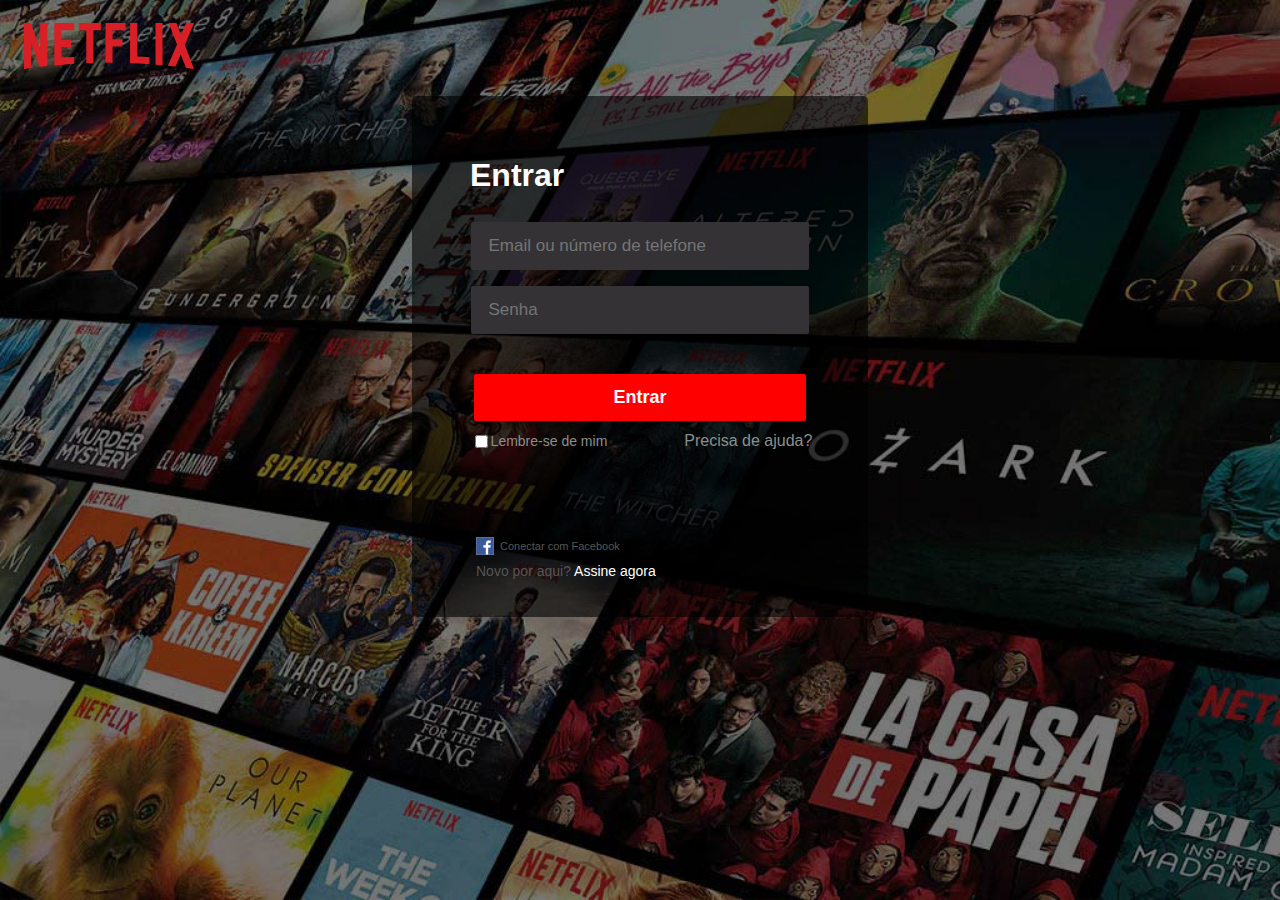
==== index.html @ ecfa2fb9 "first commit" ====
<!DOCTYPE html>
<html lang="en">
<head>
    <meta charset="UTF-8">
    <meta http-equiv="X-UA-Compatible" content="IE=edge">
    <meta name="viewport" content="width=device-width, initial-scale=1.0">
    <link rel="stylesheet" href="/style.css">
    <title>Document</title>
</head>
<body>
    <div class="bg">
        <img class="logo" src="/img/netflix-2015-logo.svg" alt="">
    </div>
    <div class="container">
    <div class="card">
        <h1>Entrar</h1>
        <div class="login" >
            <input type="text" name="email or phone" placeholder="Email ou número de telefone">
            <input type="text" name="passoword" placeholder="Senha">
        </div>
        <div class="enter">
            <button type="submit"> Entrar </button></a>
         </div>
         <div class="check">
            <input class="input-check" type="checkbox" name="Salvar senha" >
            <p>Lembre-se de mim</p>
            <a href="">Precisa de ajuda?</a>
         </div>
         <div class="footer-one">
            <img src="/img/icons8-facebook-30.png" alt="">
            <a href=""><p>Conectar com Facebook</p></a>
        </div>
        <div class="footer-two">
            <p>Novo por aqui?
            <a href="">Assine agora</a>
         </p>
        </div>
    </div>
    </div>
</body>
</html>
---- style.css ----
*{
    margin: 0;
    padding: 0;
}

body {
    background: url(/img/netflix-vpn-1.jpg) no-repeat;
    background-size: cover;
    height: 100vh;
}

p, 
h1, 
a {
    font-family: "Helvetica", sans-serif;
}

.logo {
    width: 170px;
    height: auto;
    padding: 23px 24px;
}

.container {
    display: flex;
    justify-content: center;
    width: 100%;
}

.card {
    background-color: #00000099;
    padding: 165px 13px;
    border-radius: 5px;
    height: 191px;
    width: 430px;
}

h1 {
    margin-bottom: 20px;
    margin-left: 45px;
    margin-top: -104px;
    color: white;
}

input {
    width: 62%;
    padding: 14px 100px 14px 18px;
    margin: 8px;
    display: flex;
    border: 0;
    background-color: #343234;
    outline: none;
    font-size: 17px;
    border-radius: 2px;
}

input p {
    color: #545655;
}

button {
    background-color: red;
    font-size: 18px;
    border: none;
    padding: 13px 139px;
    margin-top: 32px;
    border-radius: 2px;
    font-weight: bold;
    color: white;
    cursor: pointer;
    outline: none;
}

.login, 
.enter {
    display: grid;
    justify-content: center;
}

.check {
    display: flex;
    align-items: center;
    margin-top: 6px;
}

.check p {
    margin-left: -132px;
    color: #8a908d;
}

.check a {
    margin-left: 77px;
    font-weight: 1;
    color: #8a908d;
}

.input-check {
    margin-left: -77px;
    background-color:#545655;
}

p {
    color:#545655;
    font-size: 14px;
}

a {
    color: #FFFFFF;
    text-decoration: none;
}

.footer-one {
    display: flex;
    align-items: center;
    margin-top: 75px;
    margin-left: 45px;
}

.footer-one p {
    font-size: 11px;
}

.footer-two {
    display: flex;
    margin-top: 2px;
    margin-left: 51px;
}
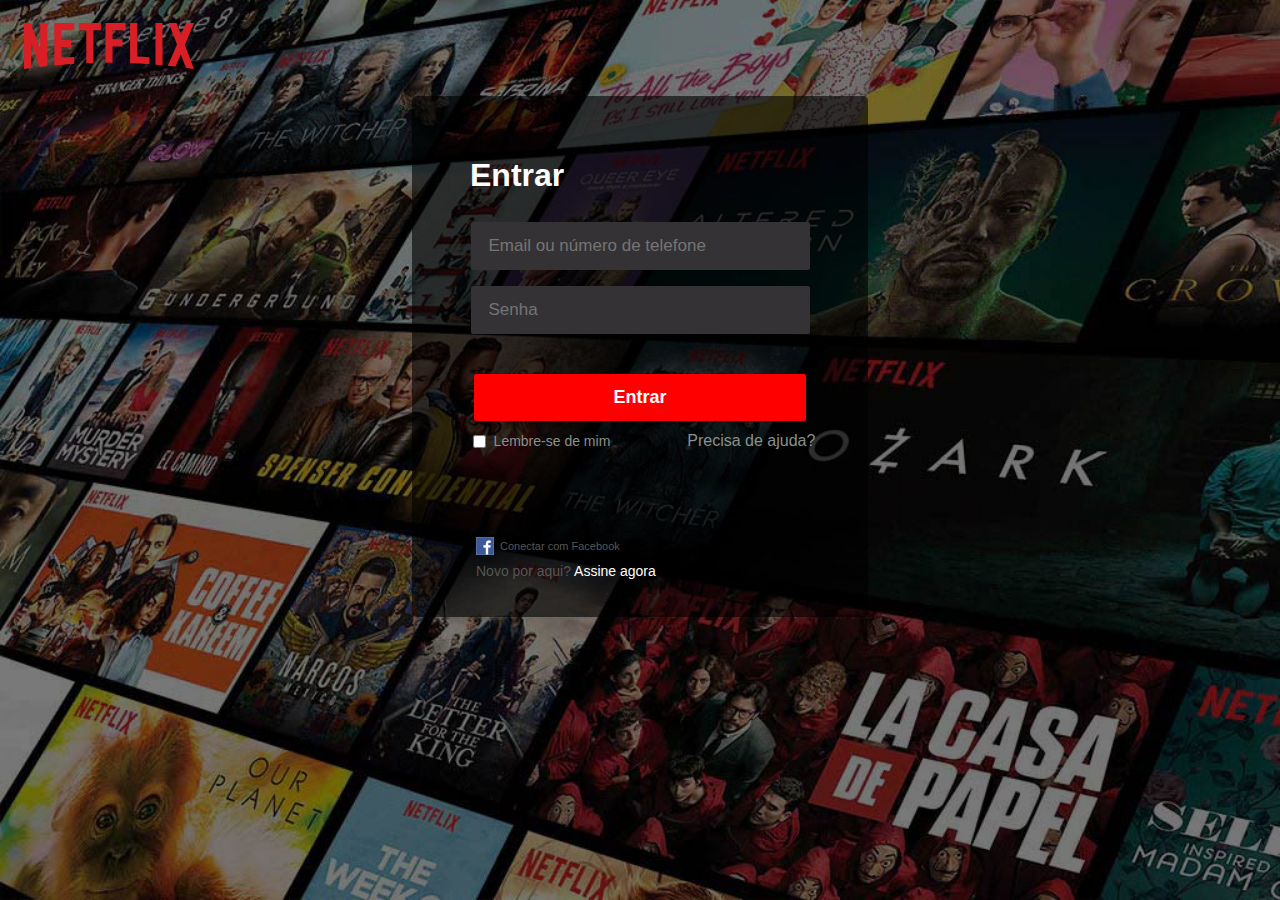
==== commit 029aa82a: "first commit" ====
--- a/index.html
+++ b/index.html
@@ -16,7 +16,7 @@
         <h1>Entrar</h1>
         <div class="login" >
             <input type="text" name="email or phone" placeholder="Email ou número de telefone">
-            <input type="text" name="passoword" placeholder="Senha">
+            <input type="text" name="passoword" placeholder="Senha" required>
         </div>
         <div class="enter">
             <button type="submit"> Entrar </button></a>
@@ -38,4 +38,7 @@
     </div>
     </div>
 </body>
+<script src="./Model/User.js"></script>
+<script src="./Controller/UserController.js"></script>
+<script src="./index.js"></script>
 </html>--- a/style.css
+++ b/style.css
@@ -9,9 +9,15 @@
     height: 100vh;
 }
 
-p, 
-h1, 
+p {
+    color:#545655;
+    font-size: 14px;
+    font-family: "Helvetica", sans-serif;
+}
+
 a {
+    color: #FFFFFF;
+    text-decoration: none;
     font-family: "Helvetica", sans-serif;
 }
 
@@ -40,13 +46,12 @@
     margin-left: 45px;
     margin-top: -104px;
     color: white;
+    font-family: "Helvetica", sans-serif;
 }
 
 input {
-    width: 62%;
     padding: 14px 100px 14px 18px;
     margin: 8px;
-    display: flex;
     border: 0;
     background-color: #343234;
     outline: none;
@@ -81,32 +86,20 @@
     display: flex;
     align-items: center;
     margin-top: 6px;
+    justify-content: center;
 }
 
 .check p {
-    margin-left: -132px;
     color: #8a908d;
 }
 
 .check a {
     margin-left: 77px;
-    font-weight: 1;
     color: #8a908d;
 }
 
 .input-check {
-    margin-left: -77px;
     background-color:#545655;
-}
-
-p {
-    color:#545655;
-    font-size: 14px;
-}
-
-a {
-    color: #FFFFFF;
-    text-decoration: none;
 }
 
 .footer-one {
@@ -124,4 +117,57 @@
     display: flex;
     margin-top: 2px;
     margin-left: 51px;
+}
+
+@media (max-width: 800px) {
+
+    body {
+        height: 115vh;
+    }
+
+    .card {
+        height: 182px;
+    }
+}
+
+@media (max-width: 350px) {
+    
+    body {
+        height: 115vh;
+    }
+
+    h1 {
+        margin-left: -3px;
+        margin-top: -125px;
+    }
+
+    p {
+        font-size: 13px;
+    }
+
+    .card {
+        height: 182px;
+        width: 292px;
+    }
+
+    input {
+        padding: 14px 62px 14px 18px;
+    }
+
+    button {
+        padding: 13px 121px;
+    }
+
+    .check a {
+        margin-left: 48px;
+        font-size: 13px;
+    }
+
+    .footer-one {
+    margin-left: 0;
+    }
+
+    .footer-two {
+        margin-left: 5px;
+    }
 }